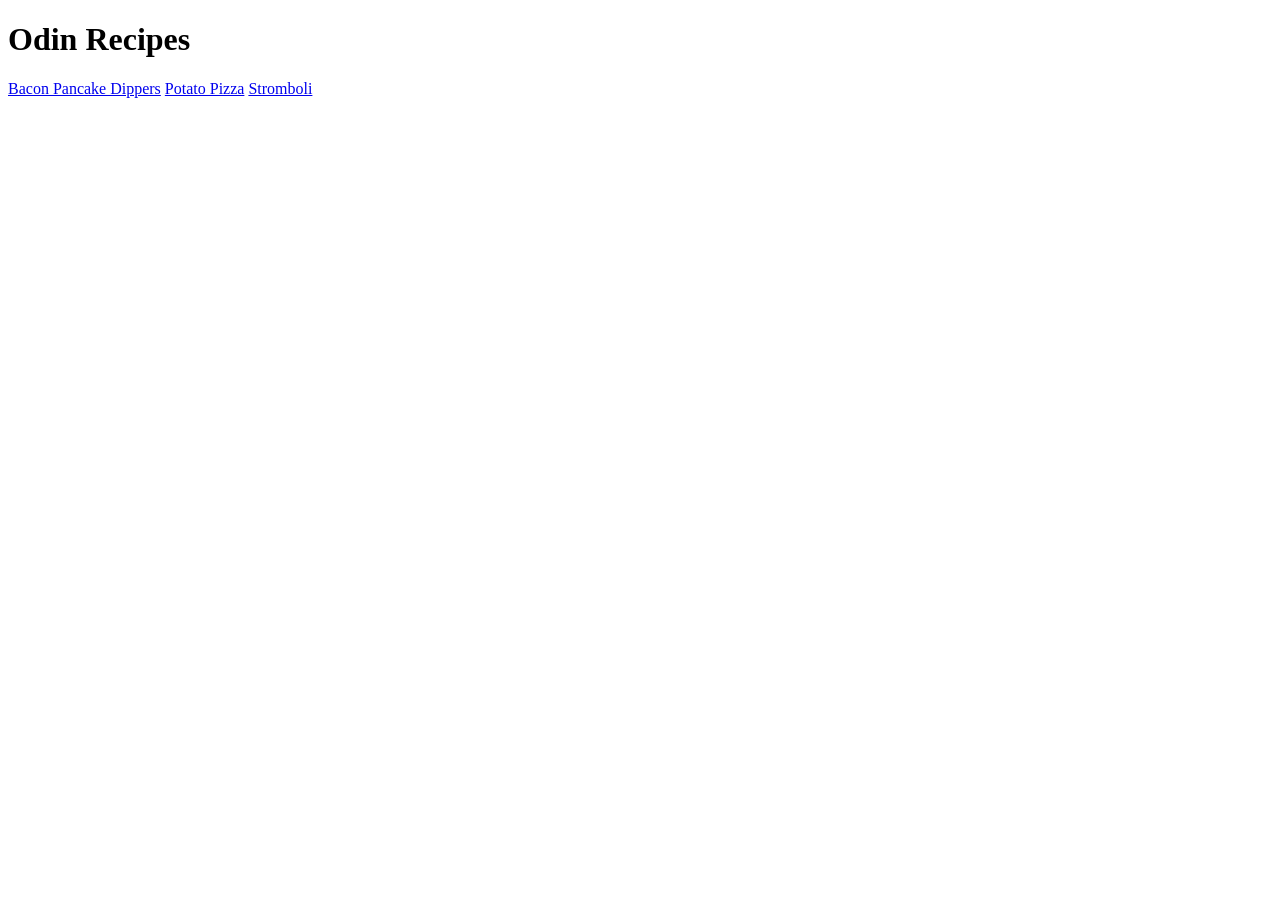
==== index.html @ cf8bbdb5 "Add stromboli link to index.html" ====
<!DOCTYPE html>
<html lang="en">
<head>
    <meta charset="UTF-8">
    <meta name="viewport" content="width=device-width, initial-scale=1.0">
    <title>Odin Recipes</title>
</head>
<body>
    <h1>Odin Recipes</h1>
    <a href="recipes/bacon-pancake-dippers.html" target="_blank">Bacon Pancake Dippers</a>
    <a href="recipes/potato-pizza.html">Potato Pizza</a>
    <a href="recipes/stromboli.html">Stromboli</a>
</body>
</html>
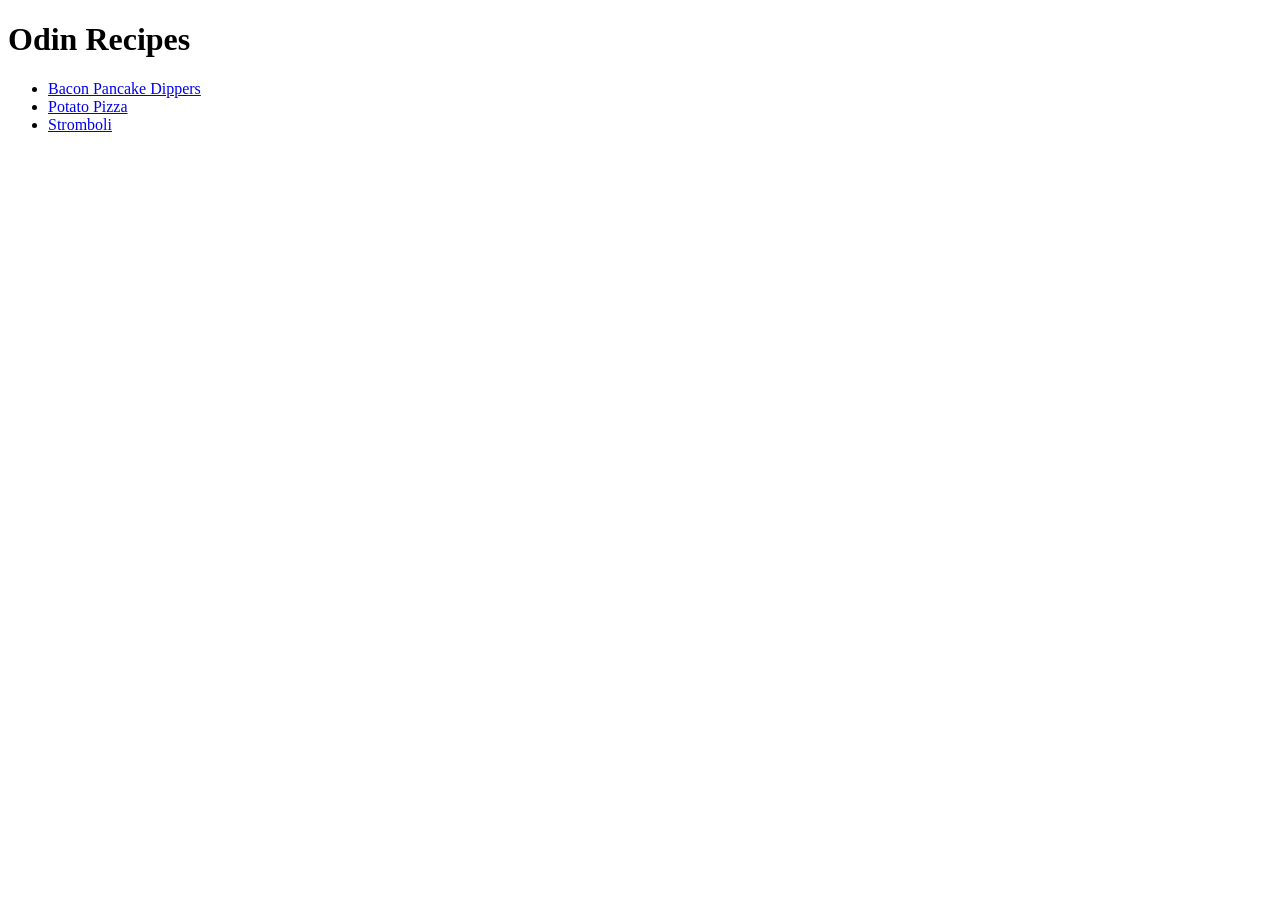
==== commit 743d7afb: "Make recipe links into list Enclosing them with bullet points instead of occupying in one line makes" ====
--- a/index.html
+++ b/index.html
@@ -7,8 +7,10 @@
 </head>
 <body>
     <h1>Odin Recipes</h1>
-    <a href="recipes/bacon-pancake-dippers.html" target="_blank">Bacon Pancake Dippers</a>
-    <a href="recipes/potato-pizza.html">Potato Pizza</a>
-    <a href="recipes/stromboli.html">Stromboli</a>
+    <ul>
+        <li><a href="recipes/bacon-pancake-dippers.html" target="_blank">Bacon Pancake Dippers</a></li>
+        <li><a href="recipes/potato-pizza.html">Potato Pizza</a></li>
+        <li><a href="recipes/stromboli.html">Stromboli</a></li>
+    </ul>
 </body>
 </html>
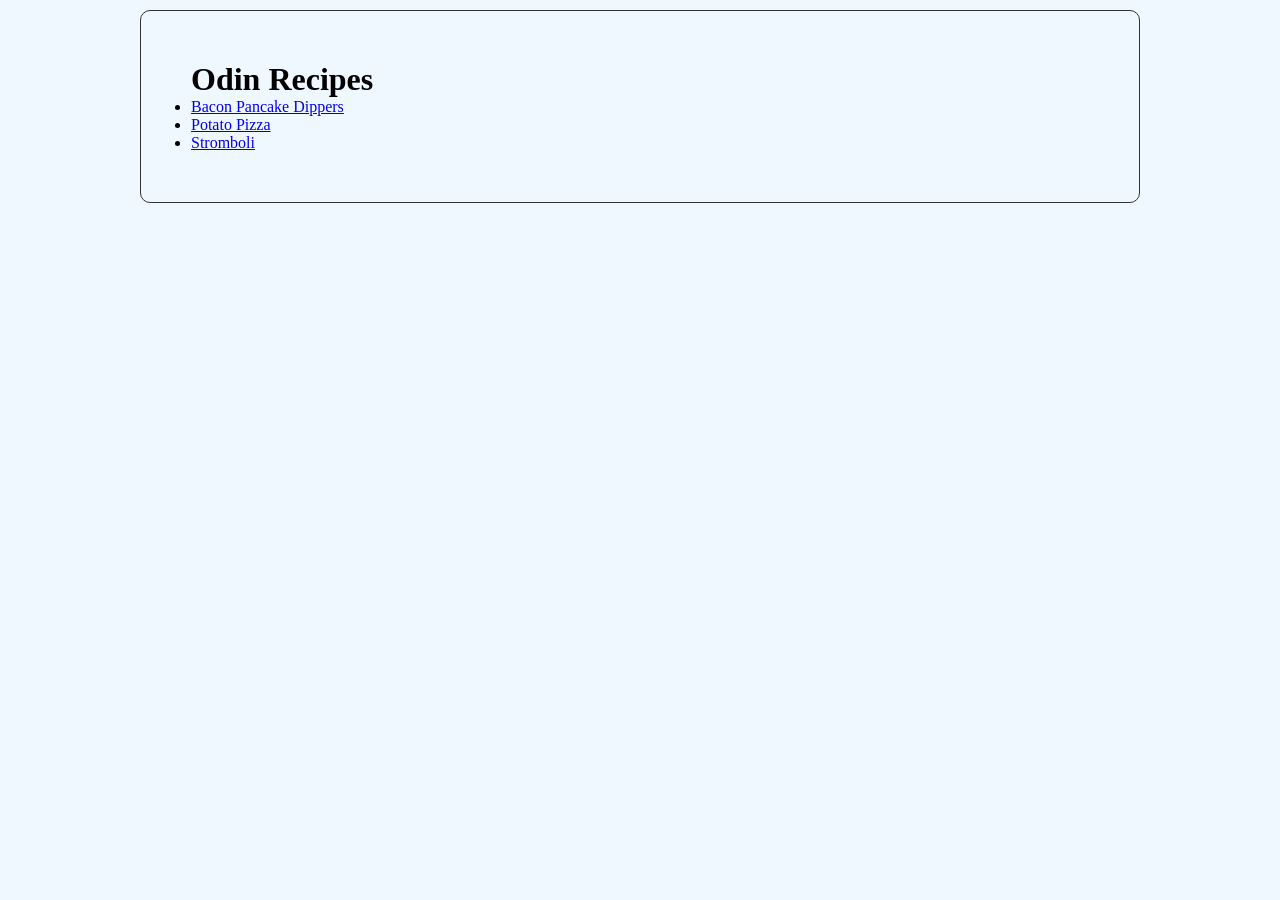
==== commit b9fd2647: "Add customization on index.html -Uses border-box as box model for consistent box sizes -Added aliceb" ====
--- a/index.html
+++ b/index.html
@@ -4,13 +4,16 @@
     <meta charset="UTF-8">
     <meta name="viewport" content="width=device-width, initial-scale=1.0">
     <title>Odin Recipes</title>
+    <link rel="stylesheet" href="css/style.css">
 </head>
 <body>
-    <h1>Odin Recipes</h1>
-    <ul>
-        <li><a href="recipes/bacon-pancake-dippers.html" target="_blank">Bacon Pancake Dippers</a></li>
-        <li><a href="recipes/potato-pizza.html">Potato Pizza</a></li>
-        <li><a href="recipes/stromboli.html">Stromboli</a></li>
-    </ul>
+    <div class="container">
+        <h1>Odin Recipes</h1>
+        <ul>
+            <li><a href="recipes/bacon-pancake-dippers.html" target="_blank">Bacon Pancake Dippers</a></li>
+            <li><a href="recipes/potato-pizza.html" target="_blank">Potato Pizza</a></li>
+            <li><a href="recipes/stromboli.html" target="_blank">Stromboli</a></li>
+        </ul>
+    </div>
 </body>
 </html>
--- a/css/style.css
+++ b/css/style.css
@@ -0,0 +1,16 @@
+*{
+    margin: 0;
+    padding: 0;
+    box-sizing: border-box;
+}
+
+body{
+    background-color: aliceblue;
+}
+.container{
+    width: 1000px;
+    border: 1px solid #333;
+    margin: 10px auto;
+    padding: 50px;
+    border-radius: 10px;
+}
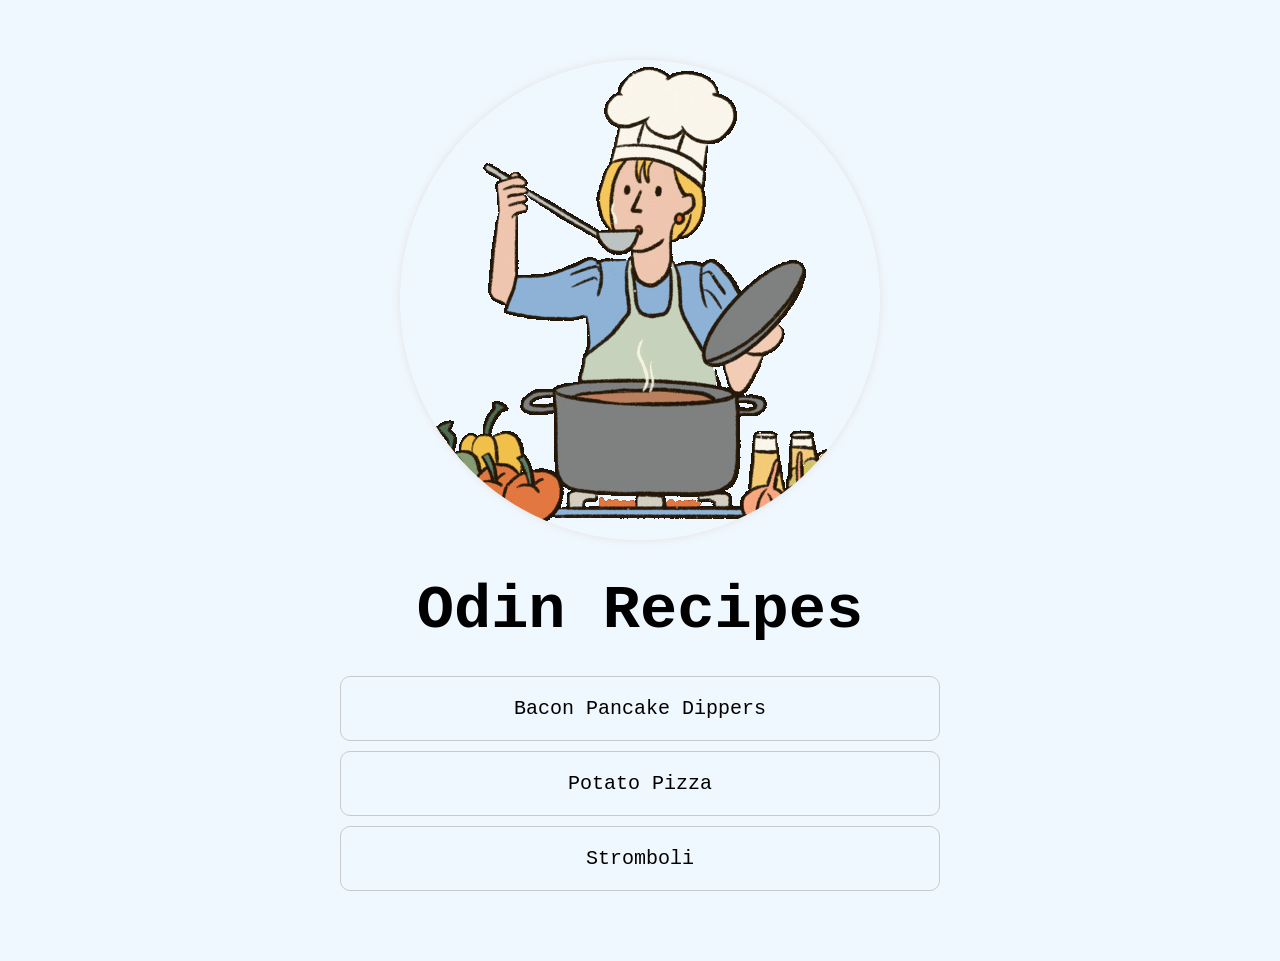
==== commit af911a3f: "Update and improve index.html css design -changed width of the container from 1000px to 700px -set "" ====
--- a/index.html
+++ b/index.html
@@ -8,6 +8,7 @@
 </head>
 <body>
     <div class="container">
+        <img src="images/cooking.gif" alt="Female chef cooking GIF">
         <h1>Odin Recipes</h1>
         <ul>
             <li><a href="recipes/bacon-pancake-dippers.html" target="_blank">Bacon Pancake Dippers</a></li>
--- a/css/style.css
+++ b/css/style.css
@@ -6,11 +6,44 @@
 
 body{
     background-color: aliceblue;
+    font-family: 'Courier New', Courier, monospace;
 }
 .container{
-    width: 1000px;
-    border: 1px solid #333;
+    width: 700px;
     margin: 10px auto;
     padding: 50px;
+    text-align: center;
+}
+
+h1,
+img{
+    margin-bottom: 30px;   
+}
+
+h1{
+    font-size: 62px;
+}
+
+img{
+    box-shadow: 0 0 10px #e2e2e2;
+    border-radius: 50%;
+}
+li {
+    list-style-type: none;
+}
+
+li a{
+    display: block;
+    text-decoration: none;
+    font-size: 20px;
+    color: #000;
+    border: 1px solid #cacaca;
+    margin-bottom: 10px;
+    padding: 20px;
     border-radius: 10px;
+}
+
+li a:hover{
+    background-color: #b6b6b6;
+    color: white;
 }
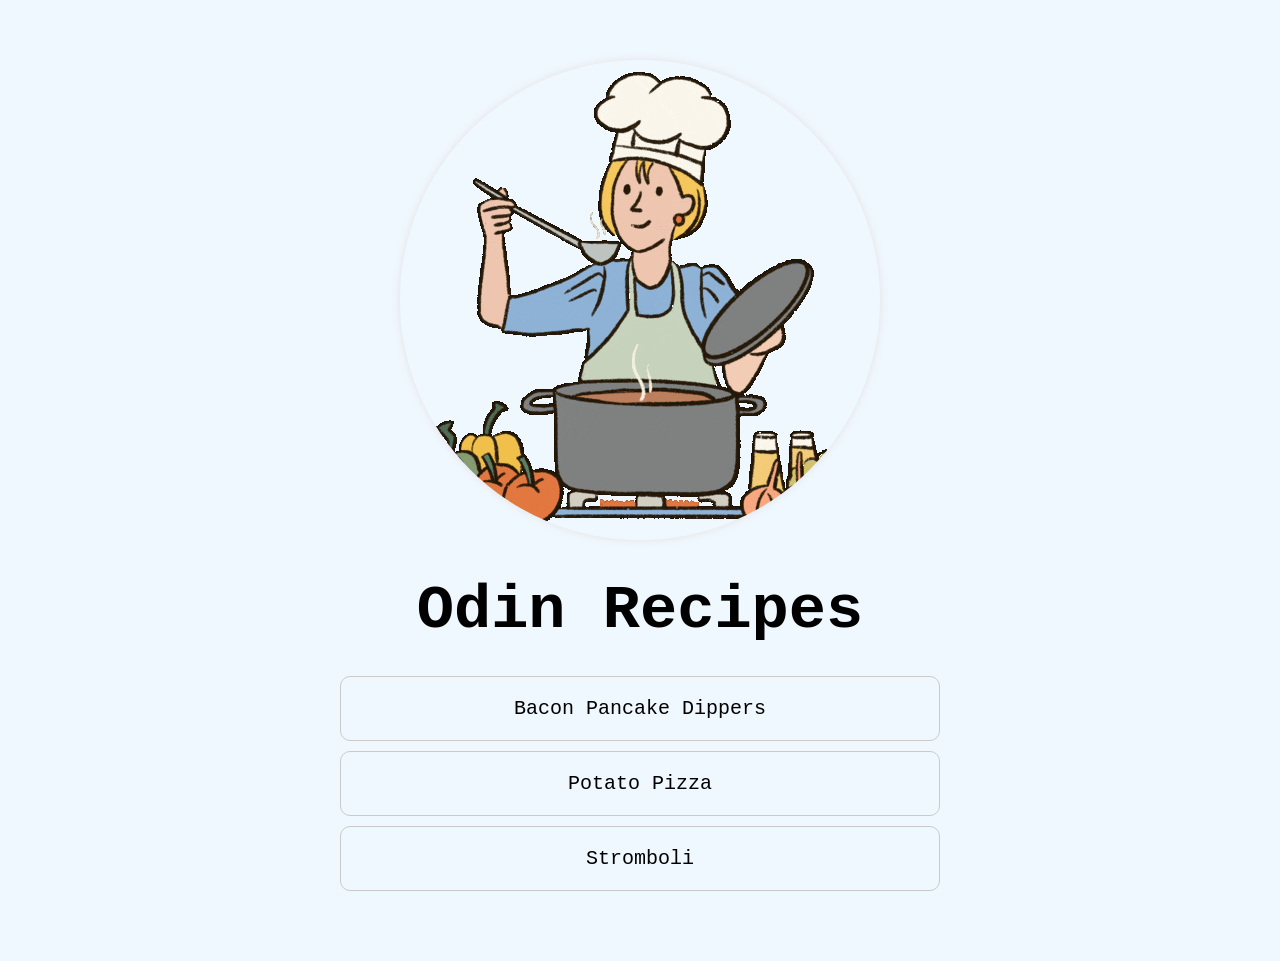
==== commit c9f0882b: "Add home class name to div in index.html" ====
--- a/index.html
+++ b/index.html
@@ -7,7 +7,7 @@
     <link rel="stylesheet" href="css/style.css">
 </head>
 <body>
-    <div class="container">
+    <div class="container home">
         <img src="images/cooking.gif" alt="Female chef cooking GIF">
         <h1>Odin Recipes</h1>
         <ul>
--- a/css/style.css
+++ b/css/style.css
@@ -15,8 +15,8 @@
     text-align: center;
 }
 
-h1,
-img{
+.home h1,
+.home img{
     margin-bottom: 30px;   
 }
 
@@ -24,12 +24,12 @@
     font-size: 62px;
 }
 
-img{
+.home img{
     box-shadow: 0 0 10px #e2e2e2;
     border-radius: 50%;
 }
-li {
-    list-style-type: none;
+.home li{
+    list-style: none;
 }
 
 li a{
@@ -43,7 +43,48 @@
     border-radius: 10px;
 }
 
-li a:hover{
+li a:hover,
+.container.page .home-button:hover{
     background-color: #b6b6b6;
     color: white;
+    outline: none;
+}
+
+/* PAGE CONTAINER */
+
+.container.page{
+    width: 1000px;
+    border: 1px solid #c0c0c0;
+    border-radius: 20px;
+    line-height: 2;
+
+}
+.container.page .home-button{
+    text-decoration: none;
+    color: #333;
+    font-weight: bold;
+    font-size: 20px;
+    display: inline-block;
+    outline: 1px solid #333;
+    padding: 5px 30px;
+    border-radius: 30px;
+}
+.container.page img{
+    border-radius: 20px;
+}
+
+.container.page h2{
+    margin: 25px 0;
+    text-decoration: underline;
+    font-size: 30px;
+}
+
+.container.page h2,
+.container.page p,
+.container.page li{
+    text-align: left;
+}
+
+.container.page li{
+    margin-left: 30px;
 }
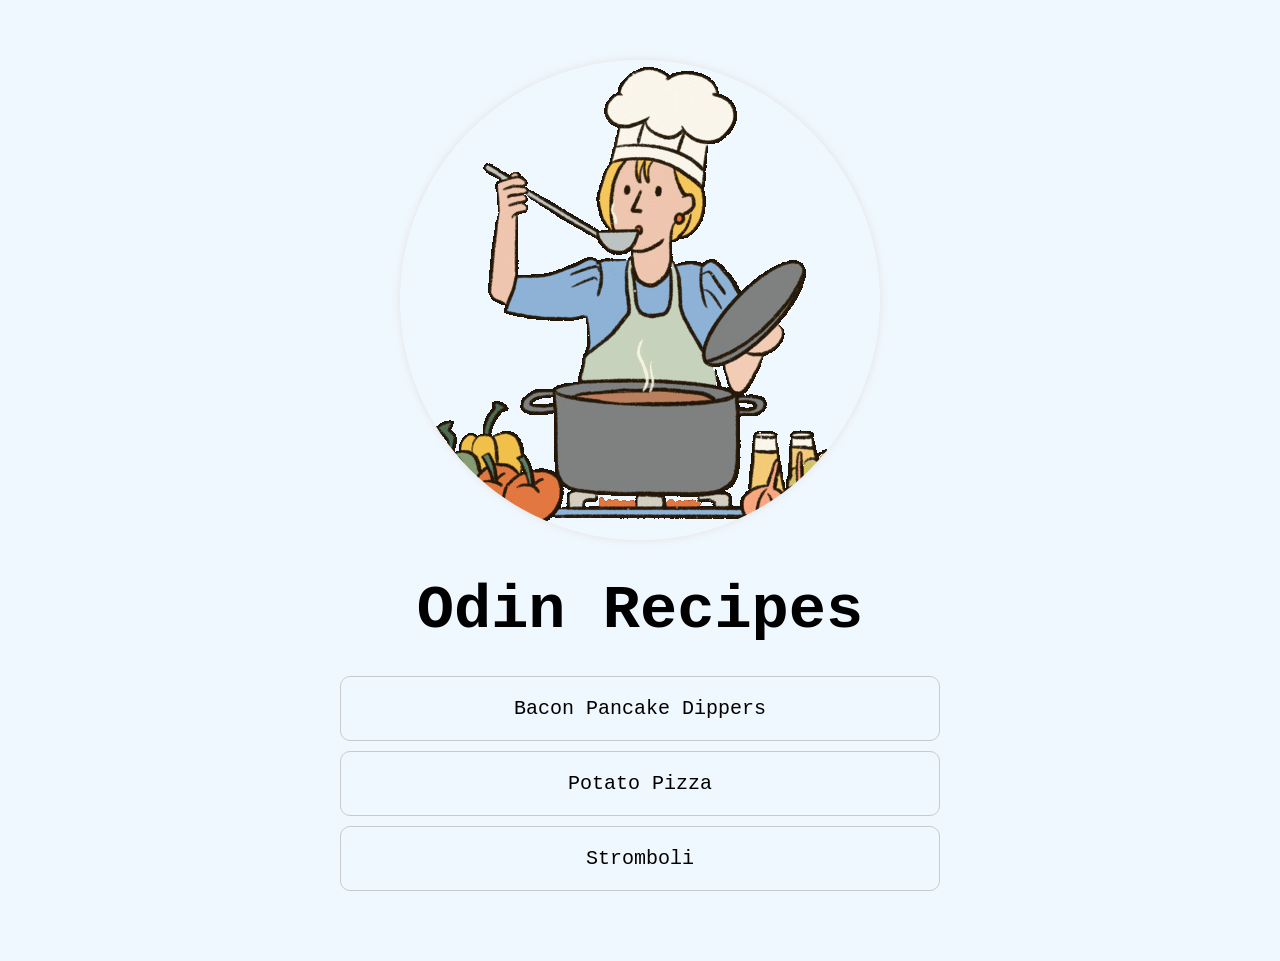
==== commit 92b4b79f: "Remove target attribute to links in index.html" ====
--- a/index.html
+++ b/index.html
@@ -11,9 +11,9 @@
         <img src="images/cooking.gif" alt="Female chef cooking GIF">
         <h1>Odin Recipes</h1>
         <ul>
-            <li><a href="recipes/bacon-pancake-dippers.html" target="_blank">Bacon Pancake Dippers</a></li>
-            <li><a href="recipes/potato-pizza.html" target="_blank">Potato Pizza</a></li>
-            <li><a href="recipes/stromboli.html" target="_blank">Stromboli</a></li>
+            <li><a href="recipes/bacon-pancake-dippers.html">Bacon Pancake Dippers</a></li>
+            <li><a href="recipes/potato-pizza.html">Potato Pizza</a></li>
+            <li><a href="recipes/stromboli.html">Stromboli</a></li>
         </ul>
     </div>
 </body>
